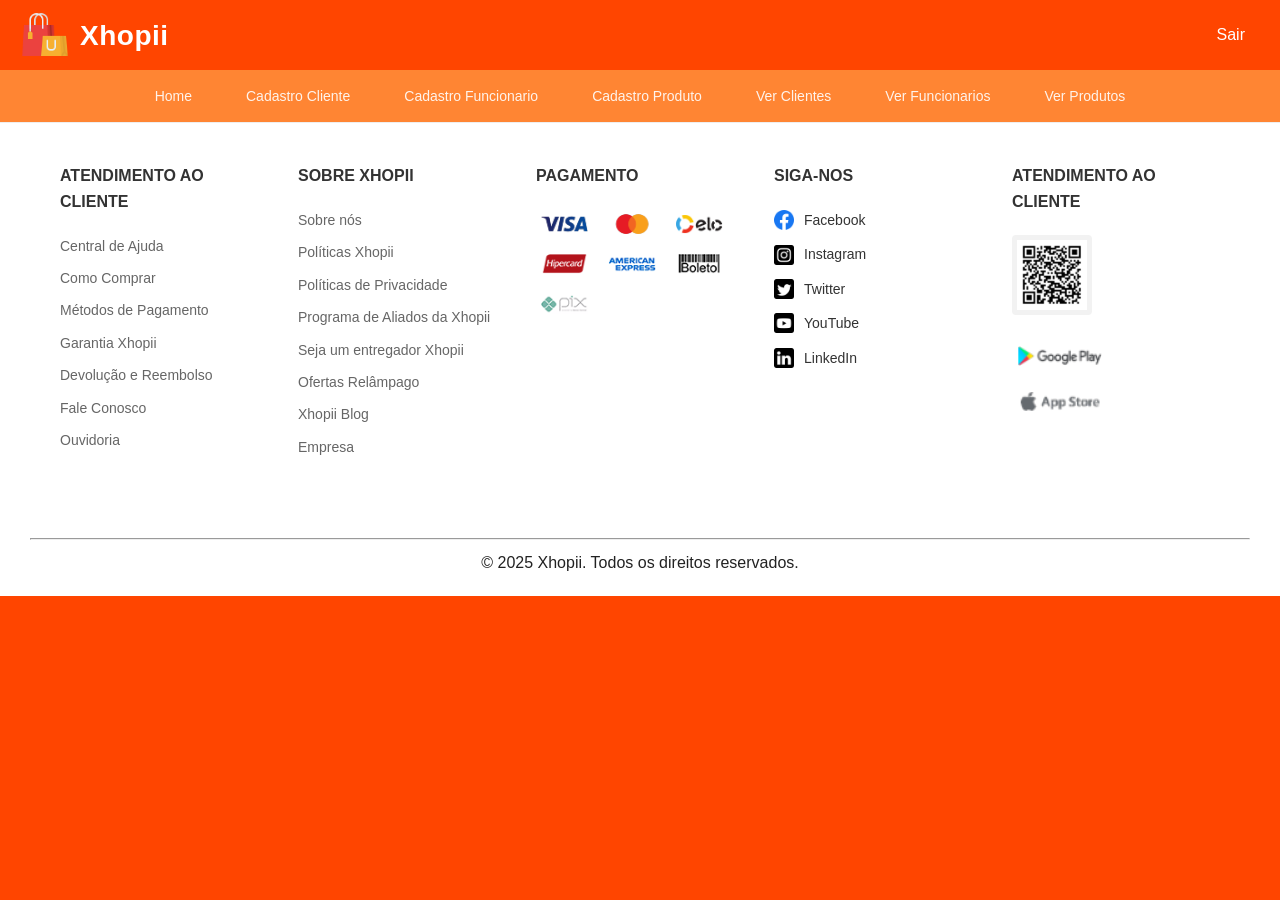
==== assets/view/cadastro-cliente.html @ a7d23bba "Tela de redefinir senha e cadastro de cliente" ====
<!DOCTYPE html>
<html lang="pt-BR">
<head>
    <meta charset="UTF-8">
    <meta name="viewport" content="width=device-width, initial-scale=1.0">
    <title>Login - Xhopii</title>
    <link rel="stylesheet" href="../style.css">
</head>
<body>
    <header class="main-header">
        <div class="main-container">
            <div class="main-header-top">
                <div class="logo">
                    <a href="../../index.html" class="logo-link">
                        <img src="../../assets/img/logo.png" alt="Xhopii" class="logo-img">
                        <span class="main-logo-text">Xhopii</span>
                    </a>
                </div>
                <div class="user-menu">
                    <a href="../../index.html" class="signout-btn">Sair</a>
                </div>
            </div>
            <nav class="main-nav">
                <ul>
                    <li><a href="../../index.html">Home</a></li>
                    <li><a href="./cadastro-cliente.html">Cadastro Cliente</a></li>
                    <li><a href="./cadastro-funcionario.html">Cadastro Funcionario</a></li>
                    <li><a href="./cadastro-produto.html">Cadastro Produto</a></li>
                    <li><a href="./clientes.html">Ver Clientes</a></li>
                    <li><a href="./funcionarios.html">Ver Funcionarios</a></li>
                    <li><a href="./produtos.html">Ver Produtos</a></li>
                </ul>
            </nav>
        </div>
    </header>

    <main class="cliente-main">

    </main>

    <footer class="main-footer">
        <div class="footer-top">
            <div class="footer-container">
                <!-- Atendimento ao Cliente -->
                <div class="footer-section">
                    <h3>Atendimento ao Cliente</h3>
                    <ul>
                        <li><a href="#">Central de Ajuda</a></li>
                        <li><a href="#">Como Comprar</a></li>
                        <li><a href="#">Métodos de Pagamento</a></li>
                        <li><a href="#">Garantia Xhopii</a></li>
                        <li><a href="#">Devolução e Reembolso</a></li>
                        <li><a href="#">Fale Conosco</a></li>
                        <li><a href="#">Ouvidoria</a></li>
                    </ul>
                </div>

                <!-- Sobre Xhopii -->
                <div class="footer-section">
                    <h3>Sobre Xhopii</h3>
                    <ul>
                        <li><a href="#">Sobre nós</a></li>
                        <li><a href="#">Políticas Xhopii</a></li>
                        <li><a href="#">Políticas de Privacidade</a></li>
                        <li><a href="#">Programa de Aliados da Xhopii</a></li>
                        <li><a href="#">Seja um entregador Xhopii</a></li>
                        <li><a href="#">Ofertas Relâmpago</a></li>
                        <li><a href="#">Xhopii Blog</a></li>
                        <li><a href="#">Empresa</a></li>
                    </ul>
                </div>

                <!-- Pagamento -->
                <div class="footer-section">
                    <h3>Pagamento</h3>
                    <div class="payment-methods">
                        <img src="../img/logo-visa.png" alt="Visa">
                        <img src="../img/logo-mastercard.png" alt="Mastercard">
                        <img src="../img/logo-elo.png" alt="Elo">
                        <img src="../img/logo-hipercard.png" alt="Hipercard">
                        <img src="../img/logo-american-express.png" alt="American Express">
                        <img src="../img/logo-boleto.png" alt="Boleto">
                        <img src="../img/logo-pix.png" alt="Pix">
                    </div>
                </div>

                <!-- Siga-nos -->
                <div class="footer-section">
                    <h3>Siga-nos</h3>
                    <div class="social-links">
                        <a href="#" class="social-item">
                            <img src="../img/logo-facebook-cicle.png" alt="Facebook">
                            <span>Facebook</span>
                        </a>
                        <a href="#" class="social-item">
                            <img src="../img/logo-instagram.png" alt="Instagram">
                            <span>Instagram</span>
                        </a>
                        <a href="#" class="social-item">
                            <img src="../img/logo-twitter.png" alt="Twitter">
                            <span>Twitter</span>
                        </a>
                        <a href="#" class="social-item">
                            <img src="../img/logo-youtube.png" alt="YouTube">
                            <span>YouTube</span>
                        </a>
                        <a href="#" class="social-item">
                            <img src="../img/logo-linkedln.png" alt="LinkedIn">
                            <span>LinkedIn</span>
                        </a>
                    </div>
                </div>

                <!-- Atendimento -->
                <div class="footer-section atendimento">
                    <h3>Atendimento ao Cliente</h3>
                    <div class="atendimento-content">
                        <div class="qr-code">
                            <img src="../img/qr-code.png" alt="QR Code">
                        </div>
                        <div class="app-stores">
                            <a href="#" class="app-store">
                                <img src="../img/logo-google-play.png" alt="Google Play">
                            </a>
                            <a href="#" class="app-store">
                                <img src="../img/logo-store-apple.png" alt="App Store">
                            </a>
                        </div>
                    </div>
                </div>
            </div>
        </div>
        <hr class="footer-divider">
        <div class="footer-bottom">
            <div class="footer-container">
                <div class="copyright">
                    <p>© 2025 Xhopii. Todos os direitos reservados.</p>
                </div>
            </div>
        </div>
    </footer>

    <script src="../script.js"></script>
</body>
</html>
---- assets/style.css ----
/* Reset e estilos globais */
* {
    margin: 0;
    padding: 0;
    box-sizing: border-box;
    font-family: 'Segoe UI', Tahoma, Geneva, Verdana, sans-serif;
}

body {
    background-color: #FF4500;
    color: #333;
    line-height: 1.6;
}

.container {
    width: 100%;
    max-width: 1200px;
    margin: 0 auto;
    padding: 0 20px;
}

/* Estilos do Header */
.login-header {
    background-color: white;
    padding: 15px 0;
    box-shadow: 0 2px 4px rgba(0, 0, 0, 0.1);
}

.login-header .container {
    display: flex;
    justify-content: space-between;
    align-items: center;
}

.logo-container {
    display: flex;
    align-items: center;
}

.logo-container .logo {
    height: 40px;
    width: auto;
}

.logo-wrapper {
    display: flex;
    align-items: center;
    gap: 30px;
}

.logo-link {
    display: flex;
    align-items: center;
    text-decoration: none;
}

.logo-text {
    font-size: 24px;
    font-weight: bold;
    color: #FF4500;
    margin-left: 15px;
}

.login-info {
    text-decoration: none;
    font-size: 21px;
    color: #222;
    padding-left: 5px;
    height: 30px;
    display: flex;
    align-items: center;
}

.header-actions .help-link {
    color: #FF4500;
    text-decoration: none;
    font-weight: 600;
    font-size: 14px;
    transition: color 0.3s ease;
}

.header-actions .help-link:hover {
    text-decoration: underline;
}

/* Estilos do Footer */
.main-footer {
    background-color: #fff;
    color: #333;
    font-size: 14px;
    line-height: 1.6;
    border-top: 1px solid #eee;
}

.footer-container {
    max-width: 1200px;
    margin: 0 auto;
    padding: 0 20px;
}

.footer-top {
    padding: 40px 0;
}

.footer-section {
    margin-bottom: 30px;
}

.footer-section h3 {
    color: #333;
    font-size: 16px;
    margin-bottom: 20px;
    text-transform: uppercase;
    font-weight: 600;
}

.footer-section ul {
    list-style: none;
    padding: 0;
    margin: 0;
}

.footer-section ul li {
    margin-bottom: 10px;
}

.footer-section a {
    color: #666;
    text-decoration: none;
    transition: color 0.3s ease;
}

.footer-section a:hover {
    color: #FF4500;
    text-decoration: underline;
}

/* Estilos para os métodos de pagamento */
.payment-methods {
    display: flex;
    flex-wrap: wrap;
    gap: 10px;
    margin-top: 10px;
}

.payment-methods img {
    height: 30px;
    width: auto;
    background: #fff;
    padding: 5px;
    border-radius: 4px;
}

/* Estilos para a seção de atendimento */
.atendimento-content {
    display: flex;
    flex-direction: column;
    gap: 20px;
}

.qr-code img {
    width: 80px;
    height: 80px;
    background: #f2f2f2;
    padding: 5px;
    border-radius: 4px;
}

.app-stores {
    display: flex;
    flex-direction: column;
    gap: 10px;
}

.app-stores .app-store {
    padding: 5px;
}

.app-store img {
    height: 20px;
    width: auto;
    border-radius: 4px;
}

/* Estilos para a seção Siga-nos */
.social-links {
    display: flex;
    flex-direction: column;
    align-items: flex-start;
    gap: 12px;
}

.social-links a {
    display: flex;
    align-items: center;
    text-decoration: none;
    color: #333;
    font-size: 14px;
    transition: color 0.2s;
}

.social-links a:hover {
    color: #FF4500;
}

.social-links img {
    width: 20px;
    height: 20px;
    margin-right: 10px;
    flex-shrink: 0;
}

/* Estilos para o header principal */
.main-header {
    background-color: #fff;
    box-shadow: 0 2px 4px rgba(0, 0, 0, 0.1);
}

.main-header-top {
    display: flex;
    justify-content: space-between;
    align-items: center;
    padding: 10px 20px;
    background-color: #FF4500;
}

.logo-link {
    display: flex;
    align-items: center;
    text-decoration: none;
    gap: 10px;
}

.logo-img {
    height: 50px; /* Increased from 40px */
    width: auto;
    transition: transform 0.3s ease;
}

.main-logo-text {
    color: white;
    font-size: 28px;
    font-weight: bold;
    letter-spacing: 0.5px;
    margin-top: 2px; /* Small adjustment for visual alignment */
}

.logo-link:hover .logo-img {
    transform: scale(1.05);
}

.user-menu .signout-btn {
    color: white;
    text-decoration: none;
    font-weight: 500;
    padding: 8px 15px;
    transition: all 0.3s ease;
    border: none;
    border-radius: 4px;
    background-color: transparent;
}

.user-menu .signout-btn:hover {
    color: white;
    background-color: #FF4500;
    text-decoration: none;
}

.main-nav {
    background-color: #ff8533;
}

.main-nav ul {
    width: 100%;
    display: flex;
    justify-content: center;
    align-items: center;
    list-style: none;
    padding: 5px 20px;
    margin: 0;
    gap: 30px;
}

.main-nav a {
    color: rgba(255, 255, 255, 0.9);
    text-decoration: none;
    font-size: 14px;
    padding: 10px 12px;
    display: block;
    position: relative;
    font-weight: 500;
    transition: all 0.2s ease;
    border-radius: 4px;
}

.main-nav a:hover {
    background-color: rgba(255, 255, 255, 0.15);
    color: #fff;
}

.main-nav a.active {
    background-color: rgba(255, 255, 255, 0.2);
    color: #fff;
    font-weight: 600;
}

.main-nav a.active:hover {
    background-color: rgba(255, 255, 255, 0.25);
}

/* Estilos para o formulário de login */
.login-main {
    padding: 40px 20px;
    min-height: calc(100vh - 200px);
    display: flex;
    align-items: center;
    justify-content: center;
}

.login-container {
    width: 100%;
    max-width: 500px;
    margin: 0 auto;
    padding: 0 20px;
}

.login-box {
    background-color: #fff;
    border-radius: 4px;
    padding: 40px 32px;
    box-shadow: 0 2px 4px rgba(0, 0, 0, 0.1);
    display: flex;
    flex-direction: column;
    width: 100%;
    max-width: 460px;
    margin: 0 auto;
}

.title-container {
    display: flex;
    justify-content: center;
    margin-bottom: 24px;
    position: relative;
    width: 100%;
}

.back-button {
    display: flex;
    align-items: center;
    justify-content: center;
    width: 32px;
    height: 32px;
    border-radius: 50%;
    transition: background-color 0.3s;
}

.back-arrow {
    width: 21px;
    height: 21px;
}

.login-box h1.login-title {
    font-size: 24px;
    color: #333;
    margin: 0;
    font-weight: 500;
    text-align: center;
    width: 100%;
}

.reset-instructions {
    color: #666;
    font-size: 14px;
    margin-bottom: 24px;
    line-height: 1.5;
}

.back-to-login {
    margin-top: 24px;
    text-align: center;
}

.back-link {
    display: inline-flex;
    align-items: center;
    color: #FF4500;
    text-decoration: none;
    font-size: 14px;
    transition: color 0.3s;
}

.back-link:hover {
    color: #e03e00;
    text-decoration: underline;
}


.form-group {
    margin-bottom: 20px;
}

.form-group label {
    display: block;
    font-size: 14px;
    color: #333;
    margin-bottom: 8px;
    font-weight: 500;
}

.form-group input {
    width: 100%;
    padding: 12px 16px;
    border: 1px solid #ddd;
    border-radius: 4px;
    font-size: 14px;
    transition: border-color 0.3s;
}

.form-group input:focus {
    border-color: #FF4500;
    outline: none;
}

.password-options {
    display: flex;
    justify-content: space-between;
    align-items: center;
    margin: 16px 0;
    font-size: 14px;
}

.password-options a {
    transition: text-decoration 0.3s;
}

.password-options a:hover {
    text-decoration: underline;
}

.forgot-password {
    transition: text-decoration 0.3s;
}

.forgot-password:hover {
    text-decoration: underline;
}

.login-button {
    width: 100%;
    background-color: #FF4500;
    color: white;
    border: none;
    border-radius: 4px;
    padding: 12px;
    font-size: 16px;
    font-weight: 500;
    cursor: pointer;
    margin-top: 8px;
    transition: background-color 0.3s;
}

.login-button:hover {
    background-color: #e03e00;
}

.divider {
    display: flex;
    align-items: center;
    text-align: center;
    margin: 24px 0;
    color: #666;
    font-size: 14px;
}

.divider::before,
.divider::after {
    content: '';
    flex: 1;
    border-bottom: 1px solid #ddd;
}

.divider::before {
    margin-right: 16px;
}

.divider::after {
    margin-left: 16px;
}

.social-login {
    display: flex;
    flex-direction: row;
    flex-wrap: wrap;
    gap: 8px;
    margin: 24px 0;
    justify-content: space-between;
}

.social-button {
    display: flex;
    align-items: center;
    justify-content: center;
    gap: 8px;
    width: 30%;
    padding: 12px 8px;
    border: 1px solid #ddd;
    border-radius: 4px;
    background: white;
    cursor: pointer;
    font-size: 14px;
    color: #333;
    transition: all 0.3s;
    text-align: center;
}

.social-button:hover {
    background-color: #f9f9f9;
}

.social-button img {
    width: 24px;
    height: 24px;
    object-fit: contain;
}

.social-button.facebook {
    border-color: #3b5998;
}

.social-button.google {
    border-color: #db4437;
}

.social-button.apple {
    border-color: #000;
}

.create-account {
    width: 100%;
    background-color: white;
    color: #FF4500;
    border: 1px solid #FF4500;
    border-radius: 4px;
    padding: 12px;
    font-size: 16px;
    font-weight: 500;
    cursor: pointer;
    transition: all 0.3s;
}

.create-account:hover {
    background-color: #fff5f0;
}

.register-text {
    text-align: center;
    color: #333;
    font-size: 14px;
    margin-top: 16px;
}

.register-link {
    color: #FF4500;
    text-decoration: none;
    font-weight: 500;
    transition: text-decoration 0.3s;
}

.register-link:hover {
    text-decoration: underline;
}

/* Estilos para o rodapé inferior */
.footer-bottom {
    background-color: #fff;
    padding: 10px 0 20px 0;
}

.footer-bottom .footer-container {
    max-width: 1200px;
    margin: 0 auto;
    display: flex;
    flex-direction: column;
    justify-content: center;
    align-items: center;
}

.footer-divider {
    height: 1px;
    margin: 0 30px;
}

.copyright p {
    color: #222;
    font-size: 16px;
    text-align: center;
    margin: 0;
}

/* Responsividade */
@media (min-width: 768px) {
    .footer-top .footer-container {
        display: grid;
        grid-template-columns: repeat(5, 1fr);
        gap: 30px;
    }
    
    .footer-bottom .footer-container {
        flex-direction: row;
        justify-content: space-between;
        align-items: center;
        text-align: left;
    }
    
    .footer-logo {
        order: 1;
    }
    
    .copyright {
        order: 2;
        flex: 1;
        padding: 0 20px;
    }
    
    .footer-links {
        order: 3;
    }
}

@media (max-width: 767px) {
    .login-header .container {
        flex-direction: column;
        gap: 10px;
    }
    
    .logo-container, .header-actions {
        width: 100%;
        text-align: center;
    }
    
    .atendimento-content {
        flex-direction: column;
        align-items: flex-start;
    }
    
    .app-stores {
        flex-direction: row;
        width: 100%;
        justify-content: space-between;
    }
}
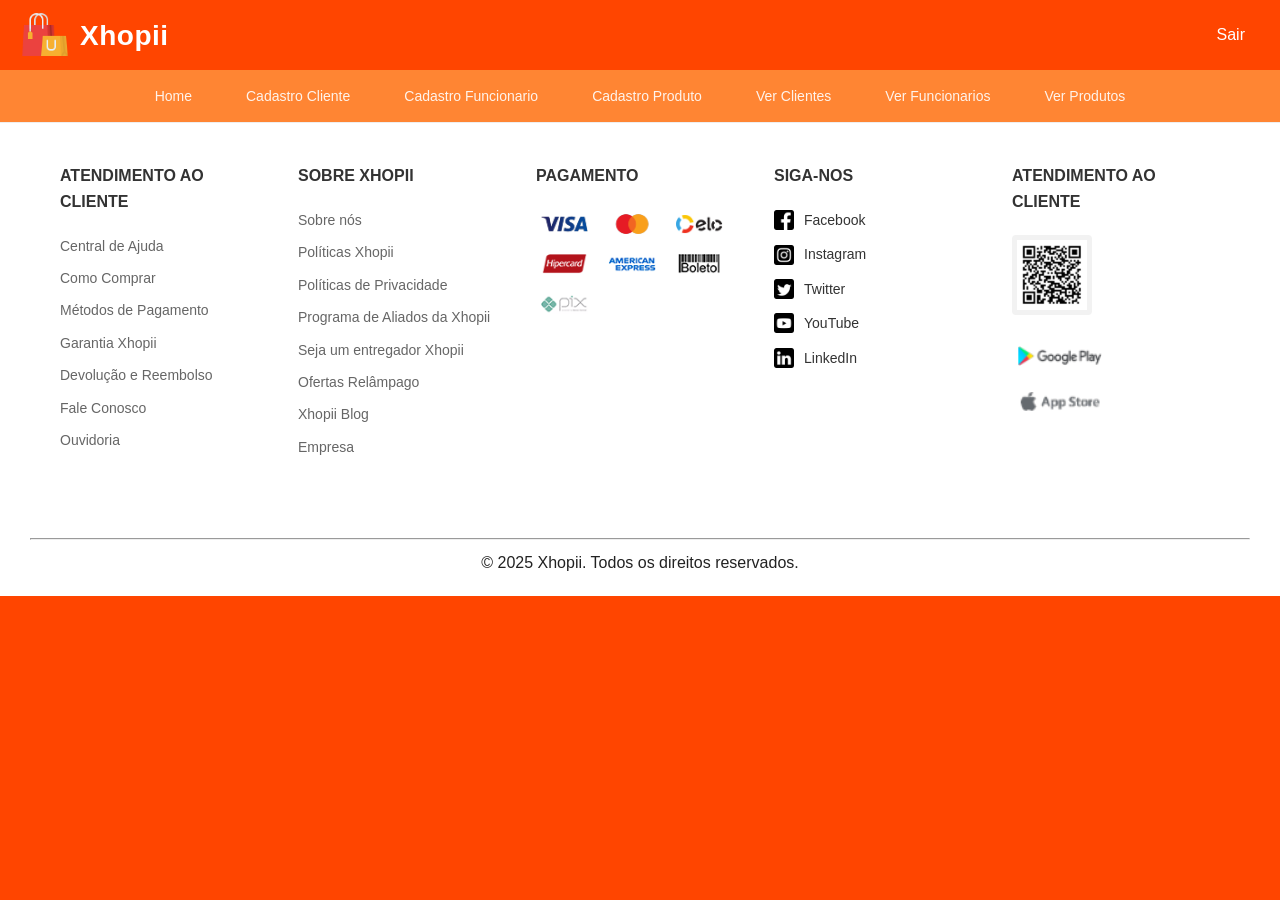
==== commit 9c0d1fb4: "correção da logo do fcb" ====
--- a/assets/view/cadastro-cliente.html
+++ b/assets/view/cadastro-cliente.html
@@ -89,7 +89,7 @@
                     <h3>Siga-nos</h3>
                     <div class="social-links">
                         <a href="#" class="social-item">
-                            <img src="../img/logo-facebook-cicle.png" alt="Facebook">
+                            <img src="../img/logo-facebook.png" alt="Facebook">
                             <span>Facebook</span>
                         </a>
                         <a href="#" class="social-item">
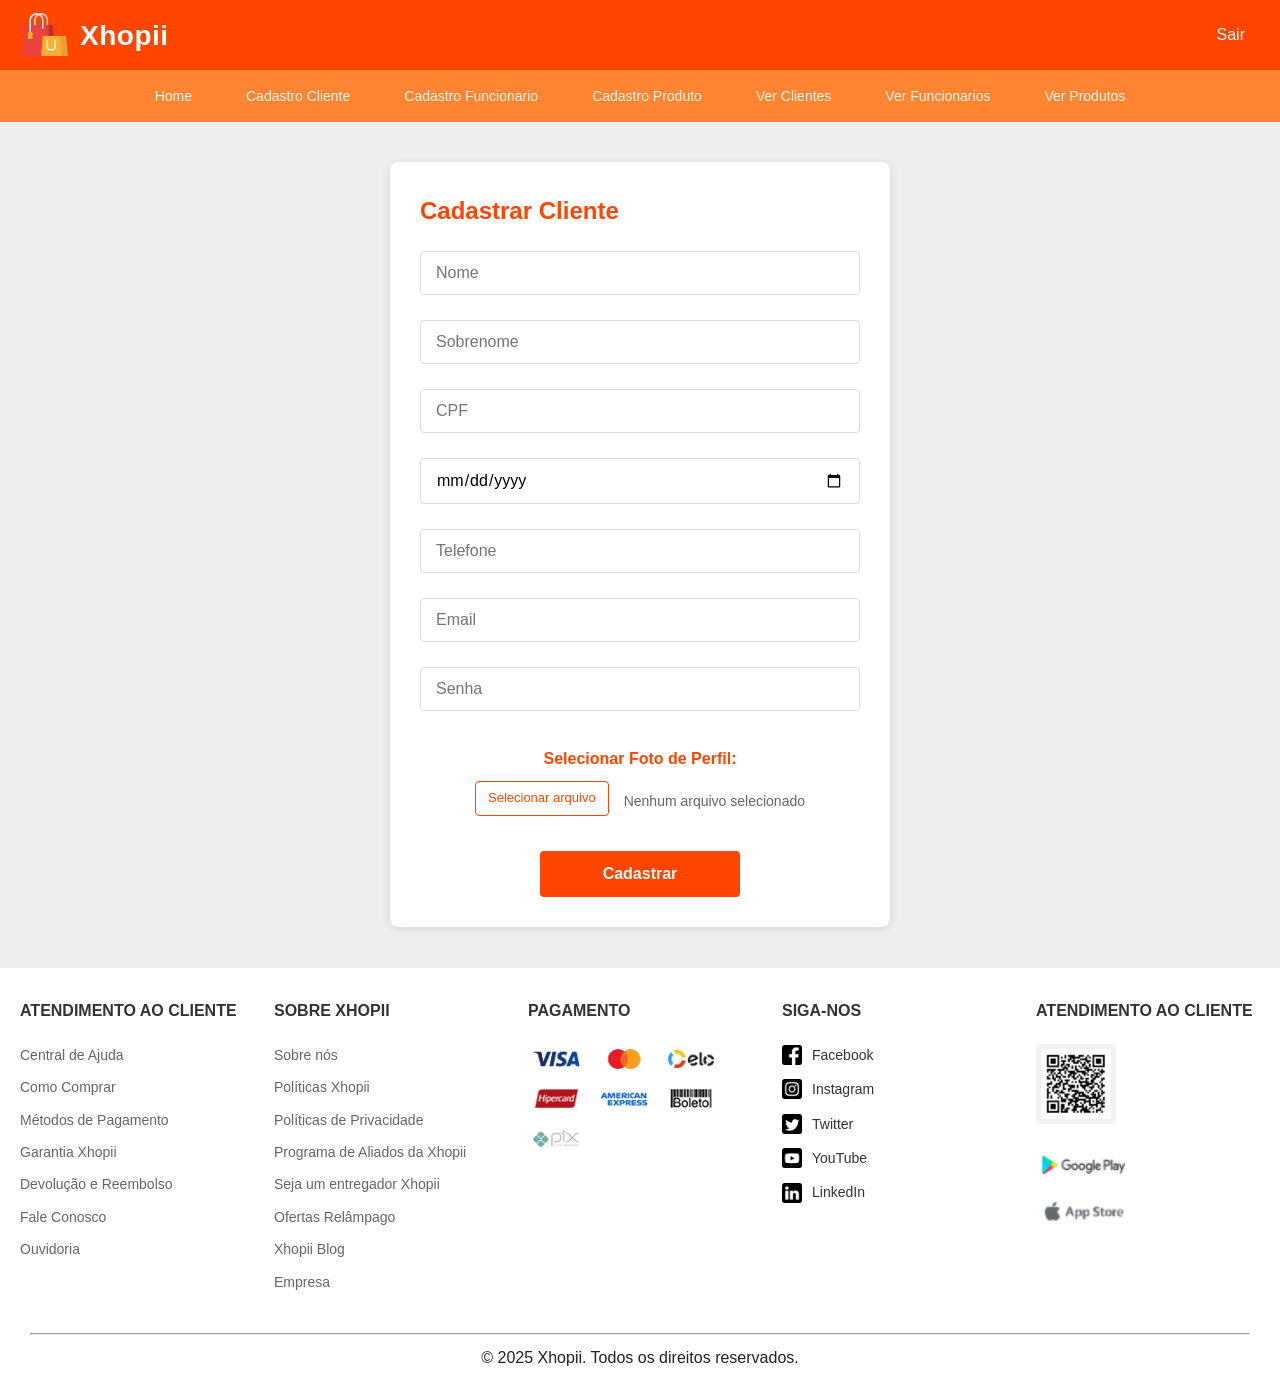
==== commit f3a4f4de: "Pagina Home" ====
--- a/assets/view/cadastro-cliente.html
+++ b/assets/view/cadastro-cliente.html
@@ -22,7 +22,7 @@
             </div>
             <nav class="main-nav">
                 <ul>
-                    <li><a href="../../index.html">Home</a></li>
+                    <li><a href="./home.html">Home</a></li>
                     <li><a href="./cadastro-cliente.html">Cadastro Cliente</a></li>
                     <li><a href="./cadastro-funcionario.html">Cadastro Funcionario</a></li>
                     <li><a href="./cadastro-produto.html">Cadastro Produto</a></li>
@@ -35,7 +35,51 @@
     </header>
 
     <main class="cliente-main">
+        <div class="cadastro-cliente-container">
+            <h2 class="cadastro-cliente-title">Cadastrar Cliente</h2>
+            <form id="cadastroClienteForm" class="cadastro-cliente-form">
+                <div class="cadastro-cliente-group">
+                    <input type="text" id="nome" name="nome" class="cadastro-cliente-input" placeholder="Nome" required>
+                </div>
+                
+                <div class="cadastro-cliente-group">
+                    <input type="text" id="sobrenome" name="sobrenome" class="cadastro-cliente-input" placeholder="Sobrenome" required>
+                </div>
+                
+                <div class="cadastro-cliente-group">
+                    <input type="text" id="cpf" name="cpf" class="cadastro-cliente-input" placeholder="CPF" required>
+                </div>
+                
+                <div class="cadastro-cliente-group">
+                    <input type="date" id="dataNascimento" name="dataNascimento" class="cadastro-cliente-input" placeholder="Data de Nascimento" required>
+                </div>
 
+                <div class="cadastro-cliente-group">
+                    <input type="tel" id="telefone" name="telefone" class="cadastro-cliente-input" placeholder="Telefone" required>
+                </div>
+                
+                <div class="cadastro-cliente-group">
+                    <input type="email" id="email" name="email" class="cadastro-cliente-input" placeholder="Email" required>
+                </div>
+
+                <div class="cadastro-cliente-group">
+                    <input type="password" id="senha" name="senha" class="cadastro-cliente-input" placeholder="Senha" required>
+                </div>
+
+                <div class="cadastro-cliente-upload">
+                    <label class="cadastro-cliente-label">Selecionar Foto de Perfil:</label>
+                    <div class="cadastro-cliente-file-upload">
+                        <input type="file" id="fotoPerfil" name="fotoPerfil" accept="image/*">
+                        <label for="fotoPerfil" class="cadastro-cliente-file-btn">
+                            <span>Selecionar arquivo</span>
+                        </label>
+                        <span class="cadastro-cliente-file-name">Nenhum arquivo selecionado</span>
+                    </div>
+                </div>
+
+                <button type="submit" class="cadastro-cliente-submit">Cadastrar</button>
+            </form>
+        </div>
     </main>
 
     <footer class="main-footer">
@@ -141,5 +185,6 @@
     </footer>
 
     <script src="../script.js"></script>
+    <script src="../../assets/js/cadastro-cliente.js"></script>
 </body>
 </html>
--- a/assets/style.css
+++ b/assets/style.css
@@ -92,16 +92,6 @@
     border-top: 1px solid #eee;
 }
 
-.footer-container {
-    max-width: 1200px;
-    margin: 0 auto;
-    padding: 0 20px;
-}
-
-.footer-top {
-    padding: 40px 0;
-}
-
 .footer-section {
     margin-bottom: 30px;
 }
@@ -232,7 +222,7 @@
 }
 
 .logo-img {
-    height: 50px; /* Increased from 40px */
+    height: 50px;
     width: auto;
     transition: transform 0.3s ease;
 }
@@ -242,7 +232,7 @@
     font-size: 28px;
     font-weight: bold;
     letter-spacing: 0.5px;
-    margin-top: 2px; /* Small adjustment for visual alignment */
+    margin-top: 2px;
 }
 
 .logo-link:hover .logo-img {
@@ -585,9 +575,416 @@
     align-items: center;
 }
 
+/* Estilos específicos para a página de cadastro de cliente */
+.cliente-main, .produtos-main {
+    padding: 40px 0;
+    background-color: #eee;
+    min-height: calc(100vh - 120px);
+    display: flex;
+    justify-content: center;
+    margin: 0 auto;
+    width: 100%;
+}
+
+.produtos-main{
+    padding: 0;
+}
+
+/* Estilos para o carrossel */
+.carousel {
+    margin: 0 auto 30px;
+    width: 90%;
+    max-width: 1000px; /* Largura máxima reduzida */
+    height: 200px; /* Altura um pouco menor */
+    box-shadow: 0 2px 10px rgba(0, 0, 0, 0.1);
+    border-radius: 8px;
+    overflow: hidden;
+    position: relative;
+}
+
+.carousel-inner {
+    width: 100%;
+    height: 100%;
+}
+
+.carousel-item {
+    width: 100%;
+    height: 100%;
+}
+
+.carousel-item img {
+    width: 100%;
+    height: 100%;
+    object-fit: contain; /* Mantém a proporção da imagem */
+    object-position: center;
+    background-color: #f8f9fa; /* Cor de fundo para áreas vazias */
+}
+
+/* Ajustes para telas menores */
+@media (max-width: 768px) {
+    .carousel {
+        width: 95%;
+        height: 180px; /* Altura menor para mobile */
+    }
+}
+
+.carousel-caption {
+    background: rgba(0, 0, 0, 0.5);
+    padding: 10px 15px;
+    border-radius: 4px;
+    bottom: 20px;
+    left: 50%;
+    transform: translateX(-50%);
+    width: 90%;
+    max-width: 800px;
+}
+
+.carousel-caption h5 {
+    font-size: 18px;
+    font-weight: 600;
+    margin-bottom: 5px;
+}
+
+.carousel-caption p {
+    font-size: 14px;
+    margin-bottom: 0;
+}
+
+/* Controles do carrossel */
+.carousel-control-prev,
+.carousel-control-next {
+    width: 50px;
+    height: 50px;
+    background: none;
+    top: 50%;
+    transform: translateY(-50%);
+    opacity: 0.7;
+    transition: opacity 0.2s ease;
+}
+
+.carousel-control-prev:hover,
+.carousel-control-next:hover {
+    opacity: 1;
+    background: none;
+}
+
+.carousel-control-prev {
+    left: 10px;
+}
+
+.carousel-control-next {
+    right: 10px;
+}
+
+/* Estilo dos ícones dos controles */
+.carousel-control-prev-icon,
+.carousel-control-next-icon {
+    width: 30px;
+    height: 30px;
+    background-size: 100%, 100%;
+    opacity: 0.8;
+    filter: invert(100%) brightness(0%); /* Torna o ícone preto */
+}
+
+.carousel-control-prev-icon:hover,
+.carousel-control-next-icon:hover {
+    opacity: 1;
+    filter: invert(100%) brightness(0%) drop-shadow(0 0 2px rgba(0,0,0,0.5));
+}
+
+/* Esconder indicadores */
+.carousel-indicators {
+    display: none;
+}
+
+/* Estilo para o banner promocional */
+.promo-banner {
+    width: 100%;
+    max-width: 1000px;
+    margin: 0 auto 30px;
+    overflow: hidden;
+    box-shadow: 0 2px 10px rgba(0, 0, 0, 0.1);
+}
+
+.promo-banner img {
+    width: 100%;
+    height: auto;
+    display: block;
+}
+
+/* Estilo para o container de produtos */
+.produtos-container {
+    width: 90%;
+    max-width: 1200px;
+    min-height: 100%;
+    background-color: white;
+    box-shadow: 0 2px 10px rgba(0, 0, 0, 0.1);
+    padding: 30px;
+    margin: 0 auto;
+}
+
+/* Título da seção de produtos */
+.produtos-container h1, .produtos-container-home h4 {
+    width: 100%;
+    text-align: center;
+    font-weight: 500;
+    color: #FF4500;
+    font-size: 24px;
+    margin-bottom: 20px;
+    padding-bottom: 15px;
+    display: inline-block;
+}
+
+/* Estilo para a lista de produtos */
+.produtos-list {
+    display: grid;
+    grid-template-columns: repeat(auto-fill, minmax(250px, 1fr));
+    gap: 25px;
+    padding: 20px 0;
+}
+
+/* Estilo para os links dos produtos */
+.produto-link {
+    text-decoration: none;
+    color: inherit;
+    display: block;
+    height: 100%;
+}
+
+/* Estilo para cada item de produto */
+.produto-item {
+    background: #fff;
+    border-radius: 8px;
+    box-shadow: 0 2px 8px rgba(0, 0, 0, 0.1);
+    transition: transform 0.3s ease, box-shadow 0.3s ease;
+    display: flex;
+    flex-direction: column;
+    height: 100%;
+    position: relative;
+}
+
+.produto-link:hover .produto-item {
+    transform: translateY(-5px);
+    box-shadow: 0 4px 12px rgba(0, 0, 0, 0.15);
+}
+
+.produto-item img {
+    width: 100%;
+    height: 180px;
+    object-fit: cover;
+    border-bottom: 1px solid #eee;
+}
+
+.produto-item h4 {
+    font-size: 16px !important;
+    color: #333;
+    padding: 0 15px;
+    font-weight: 600;
+    text-align: center;
+}
+
+.produto-item p {
+    display: flex;
+    justify-content: space-between;
+    font-size: 14px;
+    color: #666;
+    margin: 3px 15px;
+    line-height: 1.4;
+}
+
+/* Estilo para os valores à direita */
+.produto-item p span:not(.info-label) {
+    color: #333;
+    font-weight: 400;
+    text-align: right;
+    margin-left: 10px;
+}
+
+/* Container para preço e quantidade */
+.produto-item .preco-quantidade {
+    display: flex;
+    justify-content: space-between;
+    align-items: center;
+    margin: 8px 15px 10px;
+    padding: 10px 0 0;
+}
+
+/* Estilo para o preço */
+.produto-item .preco {
+    color: #ff4500;
+    font-weight: 600;
+    font-size: 18px;
+    margin: 0;
+}
+
+/* Estilo para a quantidade disponível */
+.produto-item .quantidade {
+    color: #666;
+    font-size: 13px;
+    margin: 0;
+}
+
+/* Estilo para os rótulos de informação */
+.produto-item .info-label {
+    color: #333;
+    font-weight: 600;
+}
+
+/* Estilo para títulos de seção */
+.section-title {
+    color: #FF4500 !important;
+    font-size: 24px;
+    font-weight: 500;
+    margin: 40px 0 20px;
+    padding-bottom: 10px;
+    border-bottom: 2px solid #FF4500;
+    display: inline-block;
+    width: 100%;
+}
+
+/* Estilo para títulos de produtos */
+.product-title {
+    font-size: 18px;
+    color: #333;
+    margin: 15px 0 10px;
+    padding-bottom: 10px;
+    border-bottom: 1px solid #eee;
+    display: block;
+}
+
+/* Estilos específicos para o formulário de cadastro de cliente */
+.cadastro-cliente-container {
+    width: 500px;
+    margin: 0;
+    padding: 30px;
+    background-color: white;
+    border-radius: 8px;
+    box-shadow: 0 2px 10px rgba(0, 0, 0, 0.1);
+    box-sizing: border-box;
+}
+
+.cadastro-cliente-title {
+    color: #FF4500;
+    text-align: left;
+    margin: 0 0 20px 0;
+    font-size: 24px;
+    font-weight: 600;
+    width: 100%;
+}
+
+.cadastro-cliente-form {
+    display: flex;
+    flex-direction: column;
+    gap: 15px;
+    width: 100%;
+    max-width: 500px;
+    margin: 0 auto;
+}
+
+.cadastro-cliente-group {
+    width: 100%;
+    margin-bottom: 10px;
+}
+
+.cadastro-cliente-input {
+    width: 100%;
+    padding: 12px 15px;
+    border: 1px solid #ddd;
+    border-radius: 4px;
+    font-size: 16px;
+    transition: border-color 0.3s;
+    display: block;
+    box-sizing: border-box;
+}
+
+.cadastro-cliente-input:focus {
+    border-color: #FF4500;
+    outline: none;
+}
+
+.cadastro-cliente-upload {
+    margin-top: 10px;
+    text-align: center;
+}
+
+.cadastro-cliente-upload .cadastro-cliente-label {
+    color: #FF4500;
+    font-weight: 600;
+    display: block;
+    margin-bottom: 10px;
+}
+
+.cadastro-cliente-file-upload {
+    display: flex;
+    flex-direction: row;
+    align-items: center;
+    justify-content: center;
+    gap: 15px;
+    margin-top: 5px;
+    flex-wrap: wrap;
+}
+
+.cadastro-cliente-file-upload input[type="file"] {
+    display: none;
+}
+
+.cadastro-cliente-file-btn {
+    display: inline-block;
+    padding: 6px 12px;
+    background-color: white;
+    color: #FF4500;
+    border: 1px solid #FF4500;
+    border-radius: 4px;
+    cursor: pointer;
+    text-align: center;
+    transition: all 0.3s;
+    font-size: 13px;
+    width: auto;
+    min-width: 120px;
+}
+
+.cadastro-cliente-file-btn:hover {
+    background-color: #fff8f5;
+    transform: translateY(-1px);
+    box-shadow: 0 2px 4px rgba(0, 0, 0, 0.1);
+}
+
+.cadastro-cliente-file-name {
+    font-size: 14px;
+    color: #666;
+    text-align: center;
+    display: block;
+    margin-top: 5px;
+}
+
+.cadastro-cliente-submit {
+    background-color: #FF4500;
+    color: white;
+    border: none;
+    padding: 14px 20px;
+    border-radius: 4px;
+    font-size: 16px;
+    font-weight: 600;
+    cursor: pointer;
+    transition: background-color 0.3s;
+    margin-top: 20px;
+    width: 100%;
+    max-width: 200px;
+    display: block;
+    margin: 20px auto 0;
+}
+
+.cadastro-cliente-submit:hover {
+    background-color: #e03e00;
+}
+
 .footer-divider {
     height: 1px;
     margin: 0 30px;
+}
+
+.footer-top {
+    padding: 30px 20px 0 20px;
 }
 
 .copyright p {
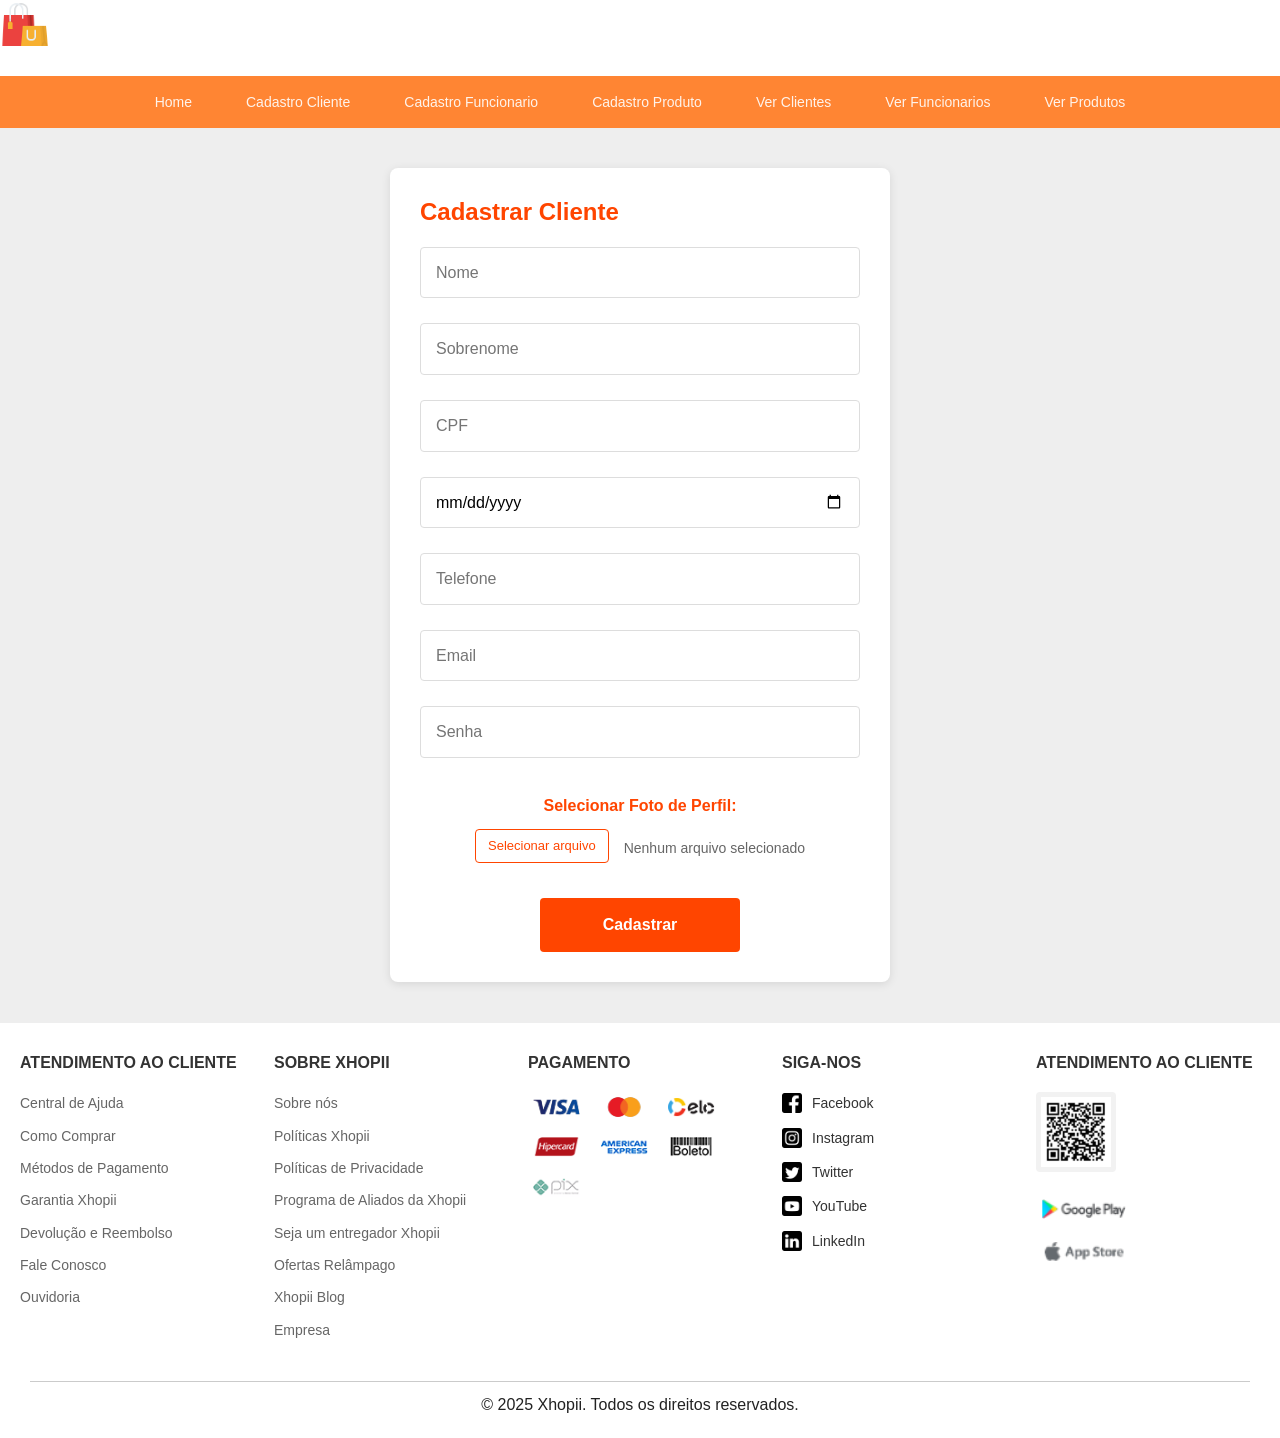
==== commit 72ad2cbf: "adicao de icones as paginas" ====
--- a/assets/view/cadastro-cliente.html
+++ b/assets/view/cadastro-cliente.html
@@ -3,16 +3,17 @@
 <head>
     <meta charset="UTF-8">
     <meta name="viewport" content="width=device-width, initial-scale=1.0">
-    <title>Login - Xhopii</title>
+    <title>Cadastro de Cliente - Xhopii</title>
+    <link href="https://cdn.jsdelivr.net/npm/bootstrap@5.3.0/dist/css/bootstrap.min.css" rel="stylesheet">
+    <link rel="icon" type="image/png" href="../img/logo.png">
     <link rel="stylesheet" href="../style.css">
 </head>
 <body>
     <header class="main-header">
         <div class="main-container">
-            <div class="main-header-top">
                 <div class="logo">
-                    <a href="../../index.html" class="logo-link">
-                        <img src="../../assets/img/logo.png" alt="Xhopii" class="logo-img">
+                    <a href="./home.html" class="logo-link">
+                        <img src="../img/logo.png" alt="Xhopii" class="logo-img">
                         <span class="main-logo-text">Xhopii</span>
                     </a>
                 </div>
--- a/assets/style.css
+++ b/assets/style.css
@@ -710,6 +710,400 @@
     width: 100%;
     height: auto;
     display: block;
+}
+
+/* Estilo para a página de produto */
+.interface-main {
+    background-color: #fff;
+    padding: 20px 0;
+    min-height: calc(100vh - 120px);
+}
+.produto-container {
+    display: flex;
+    max-width: 1200px;
+    margin: 30px auto;
+    padding: 20px;
+    gap: 40px;
+}
+
+.produto-galeria {
+    flex: 1;
+    max-width: 500px;
+    display: flex;
+    gap: 15px;
+    align-items: flex-start;
+}
+
+.miniaturas-galeria {
+    display: flex;
+    flex-direction: column;
+    gap: 10px;
+    width: 70px;
+}
+
+.miniatura {
+    width: 70px;
+    height: 70px;
+    border: 1px solid #ddd;
+    border-radius: 4px;
+    overflow: hidden;
+    cursor: pointer;
+    transition: all 0.3s ease;
+}
+
+.miniatura:hover {
+    border-color: #FF4500;
+}
+
+.miniatura.active {
+    border: 2px solid #FF4500;
+}
+
+.miniatura img {
+    width: 100%;
+    height: 100%;
+    object-fit: cover;
+    display: block;
+}
+
+.produto-imagem-principal {
+    flex: 1;
+    max-width: calc(100% - 85px);
+    background: #fff;
+    border-radius: 8px;
+    overflow: hidden;
+    box-shadow: 0 2px 10px rgba(0,0,0,0.1);
+    display: flex;
+    align-items: center;
+    justify-content: center;
+    max-height: 500px;
+}
+
+.produto-imagem-principal img {
+    max-width: 100%;
+    max-height: 500px;
+    height: auto;
+    width: auto;
+    display: block;
+}
+
+/* Lightbox */
+.lightbox {
+    display: none;
+    position: fixed;
+    top: 0;
+    left: 0;
+    width: 100%;
+    height: 100%;
+    background-color: rgba(0, 0, 0, 0.9);
+    z-index: 1000;
+    justify-content: center;
+    align-items: center;
+    opacity: 0;
+    transition: opacity 0.3s ease;
+}
+
+.lightbox.active {
+    display: flex;
+    opacity: 1;
+}
+
+.lightbox-close {
+    position: absolute;
+    top: 20px;
+    right: 30px;
+    color: #fff;
+    font-size: 40px;
+    font-weight: bold;
+    cursor: pointer;
+    transition: color 0.3s ease;
+}
+
+.lightbox-close:hover {
+    color: #FF4500;
+}
+
+.lightbox-content {
+    max-width: 90%;
+    max-height: 90%;
+    display: flex;
+    justify-content: center;
+    align-items: center;
+}
+
+.lightbox-content img {
+    max-width: 100%;
+    max-height: 90vh;
+    object-fit: contain;
+}
+
+/* Adiciona cursor de clique na imagem principal */
+.produto-imagem-principal {
+    cursor: zoom-in;
+}
+
+.produto-info {
+    flex: 1;
+    max-width: 600px;
+}
+
+.produto-titulo {
+    font-size: 28px;
+    color: #333;
+    margin-bottom: 10px;
+}
+
+.produto-avaliacao {
+    margin-bottom: 20px;
+}
+
+.estrelas {
+    display: flex;
+    align-items: center;
+    gap: 5px;
+}
+
+.estrela {
+    color: #FFD700;
+    font-size: 18px;
+}
+
+.avaliacao-texto {
+    margin-left: 10px;
+    color: #666;
+    font-size: 14px;
+}
+
+.produto-preco {
+    margin: 20px 0;
+}
+
+.preco-atual {
+    font-size: 28px;
+    font-weight: bold;
+    color: #FF4500;
+    display: block;
+    margin-bottom: 5px;
+}
+
+.preco-parcelado {
+    color: #666;
+    font-size: 14px;
+}
+
+.estoque-disponivel {
+    display: flex;
+    align-items: center;
+    gap: 5px;
+    font-size: 14px;
+    margin-top: 5px;
+}
+
+.estoque-disponivel svg {
+    flex-shrink: 0;
+}
+
+.produto-opcoes {
+    margin: 30px 0;
+}
+
+.opcao-cor, .opcao-tamanho {
+    margin-bottom: 20px;
+}
+
+.opcao-cor h3, .opcao-tamanho h3 {
+    font-size: 16px;
+    margin-bottom: 10px;
+    color: #333;
+}
+
+.cores-disponiveis, .tamanhos-disponiveis {
+    display: flex;
+    gap: 10px;
+    flex-wrap: wrap;
+}
+
+.cor-option {
+    padding: 8px 15px;
+    border: 1px solid #ddd;
+    border-radius: 4px;
+    background: #fff;
+    cursor: pointer;
+    transition: all 0.3s ease;
+    margin-right: 8px;
+    margin-bottom: 8px;
+    font-size: 14px;
+}
+
+.cor-option.active, .cor-option:hover {
+    background: #FF4500;
+    color: #fff;
+    border-color: #FF4500;
+}
+
+.tamanho-option {
+    padding: 8px 15px;
+    border: 1px solid #ddd;
+    border-radius: 4px;
+    cursor: pointer;
+    background: #fff;
+    transition: all 0.3s ease;
+}
+
+.tamanho-option.active, .tamanho-option:hover {
+    background: #FF4500;
+    color: #fff;
+    border-color: #FF4500;
+}
+
+.tamanho-selecionado {
+    margin-top: 15px;
+    font-size: 14px;
+    color: #333;
+}
+
+.tamanho-selecionado #tamanho-selecionado-texto {
+    font-weight: bold;
+    color: #FF4500;
+}
+
+.produto-acoes {
+    display: flex;
+    gap: 15px;
+    margin: 30px 0;
+    align-items: center;
+}
+
+.btn-quantidade {
+    width: 35px;
+    height: 35px;
+    background: #f8f8f8;
+    border: none;
+    font-size: 18px;
+    cursor: pointer;
+    transition: background 0.3s ease;
+}
+
+.btn-quantidade:hover {
+    background: #eee;
+}
+
+.quantidade-numero {
+    width: 40px;
+    text-align: center;
+    font-weight: bold;
+}
+
+.btn-adicionar-carrinho {
+    flex: 1;
+    max-width: 150px;
+    padding: 10px 15px;
+    background: #FF4500;
+    color: white;
+    border: none;
+    border-radius: 2px;
+    font-size: 16px;
+    font-weight: 500;
+    cursor: pointer;
+    transition: background 0.3s ease;
+}
+
+.btn-adicionar-carrinho:hover {
+    background: #e03e00;
+}
+
+.produto-descricao, .produto-caracteristicas, .produto-avaliacoes {
+    margin: 30px 0;
+    padding: 20px 0;
+    border-top: 1px solid #eee;
+}
+
+.produto-descricao h3, .produto-caracteristicas h3, .produto-avaliacoes h2 {
+    color: #333;
+    margin-bottom: 15px;
+    font-size: 20px;
+}
+
+.produto-descricao p {
+    color: #666;
+    line-height: 1.6;
+}
+
+.produto-caracteristicas ul {
+    list-style: none;
+    padding: 0;
+}
+
+.produto-caracteristicas li {
+    padding: 5px 0;
+    color: #666;
+    position: relative;
+    padding-left: 20px;
+}
+
+.produto-caracteristicas li:before {
+    content: "•";
+    color: #FF4500;
+    position: absolute;
+    left: 0;
+}
+
+.avaliacao-item {
+    background: #f9f9f9;
+    padding: 15px;
+    border-radius: 8px;
+    margin-bottom: 15px;
+}
+
+.avaliacao-cabecalho {
+    display: flex;
+    justify-content: space-between;
+    margin-bottom: 10px;
+}
+
+.avaliacao-usuario {
+    display: flex;
+    align-items: center;
+    gap: 10px;
+}
+
+.usuario-nome {
+    font-weight: 500;
+    color: #333;
+}
+
+.avaliacao-data {
+    color: #999;
+    font-size: 14px;
+}
+
+.avaliacao-texto {
+    color: #555;
+    line-height: 1.5;
+}
+
+/* Responsividade */
+@media (max-width: 768px) {
+    .produto-container {
+        flex-direction: column;
+        padding: 15px;
+    }
+    
+    .produto-galeria, .produto-info {
+        max-width: 100%;
+    }
+    
+    .produto-acoes {
+        flex-direction: column;
+    }
+    
+    .quantidade {
+        margin-bottom: 15px;
+    }
+    
+    .btn-adicionar-carrinho {
+        width: 100%;
+    }
 }
 
 /* Estilo para o container de produtos */
